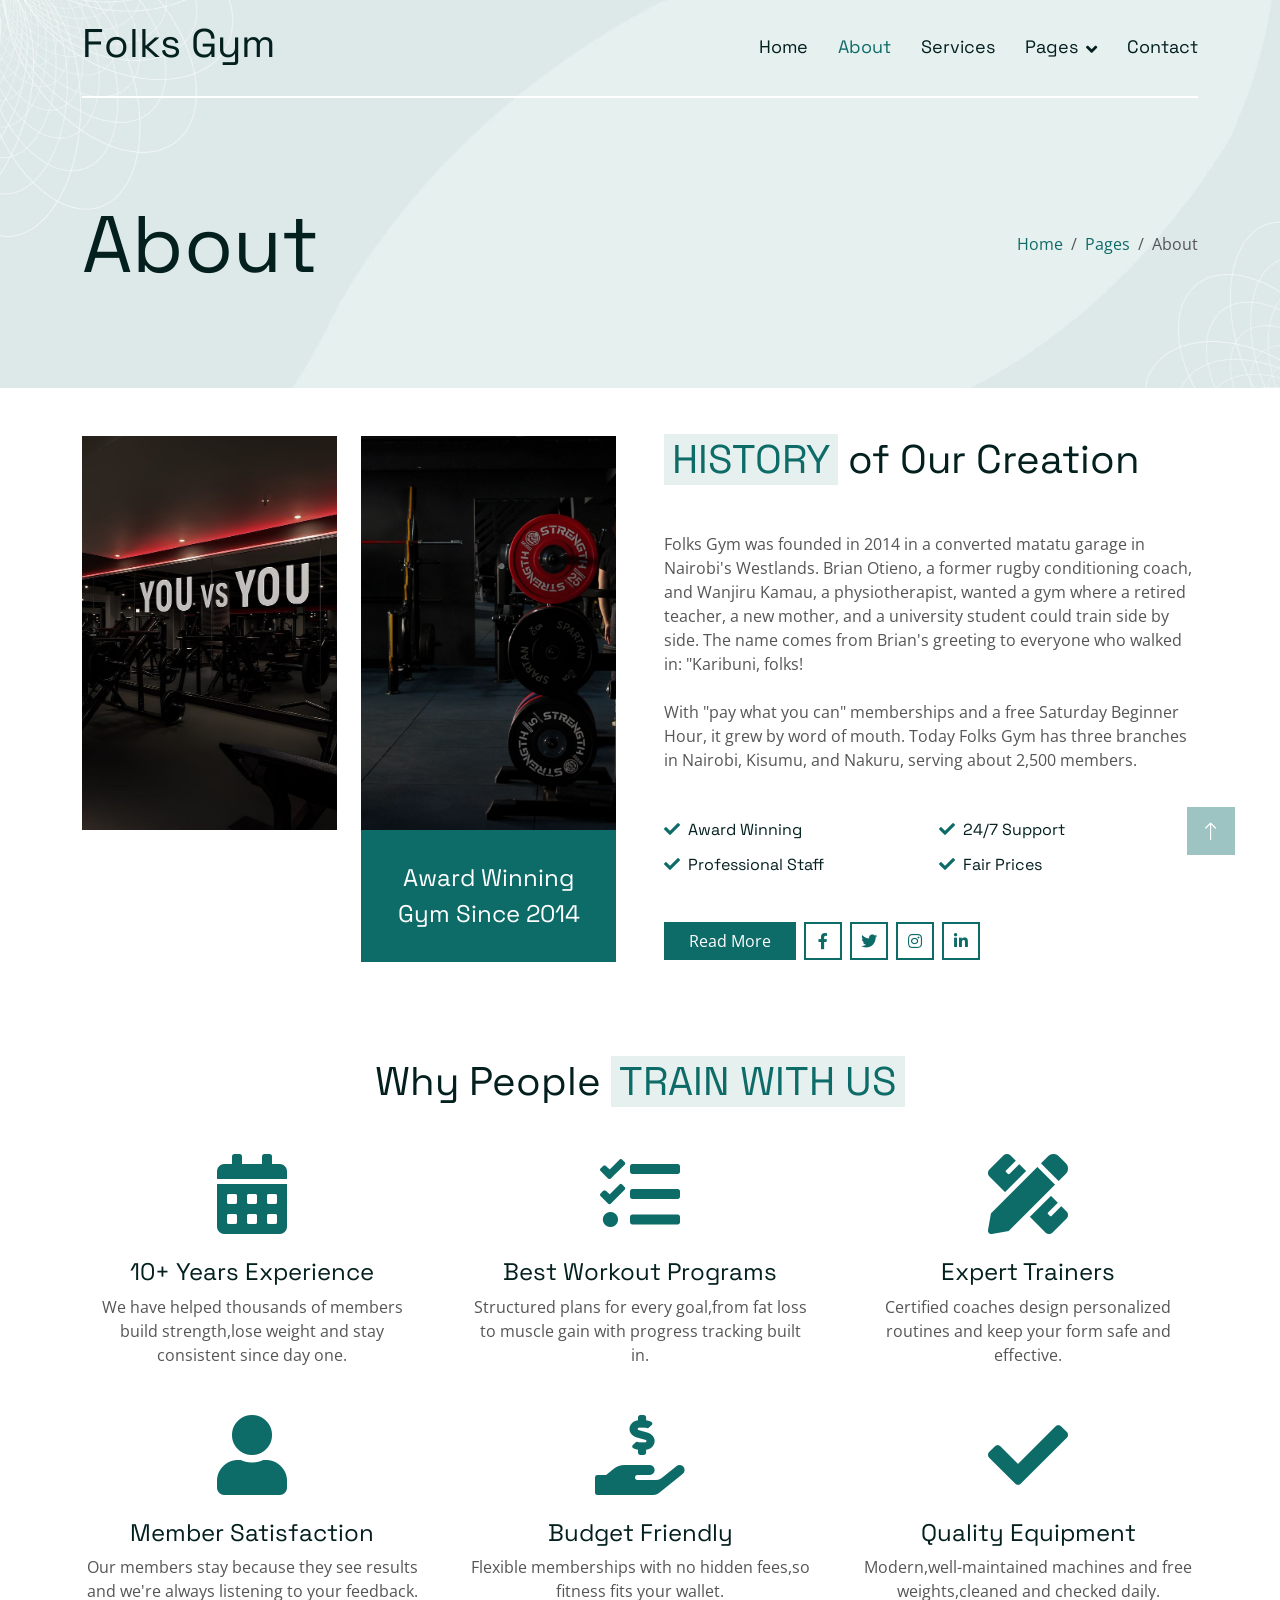
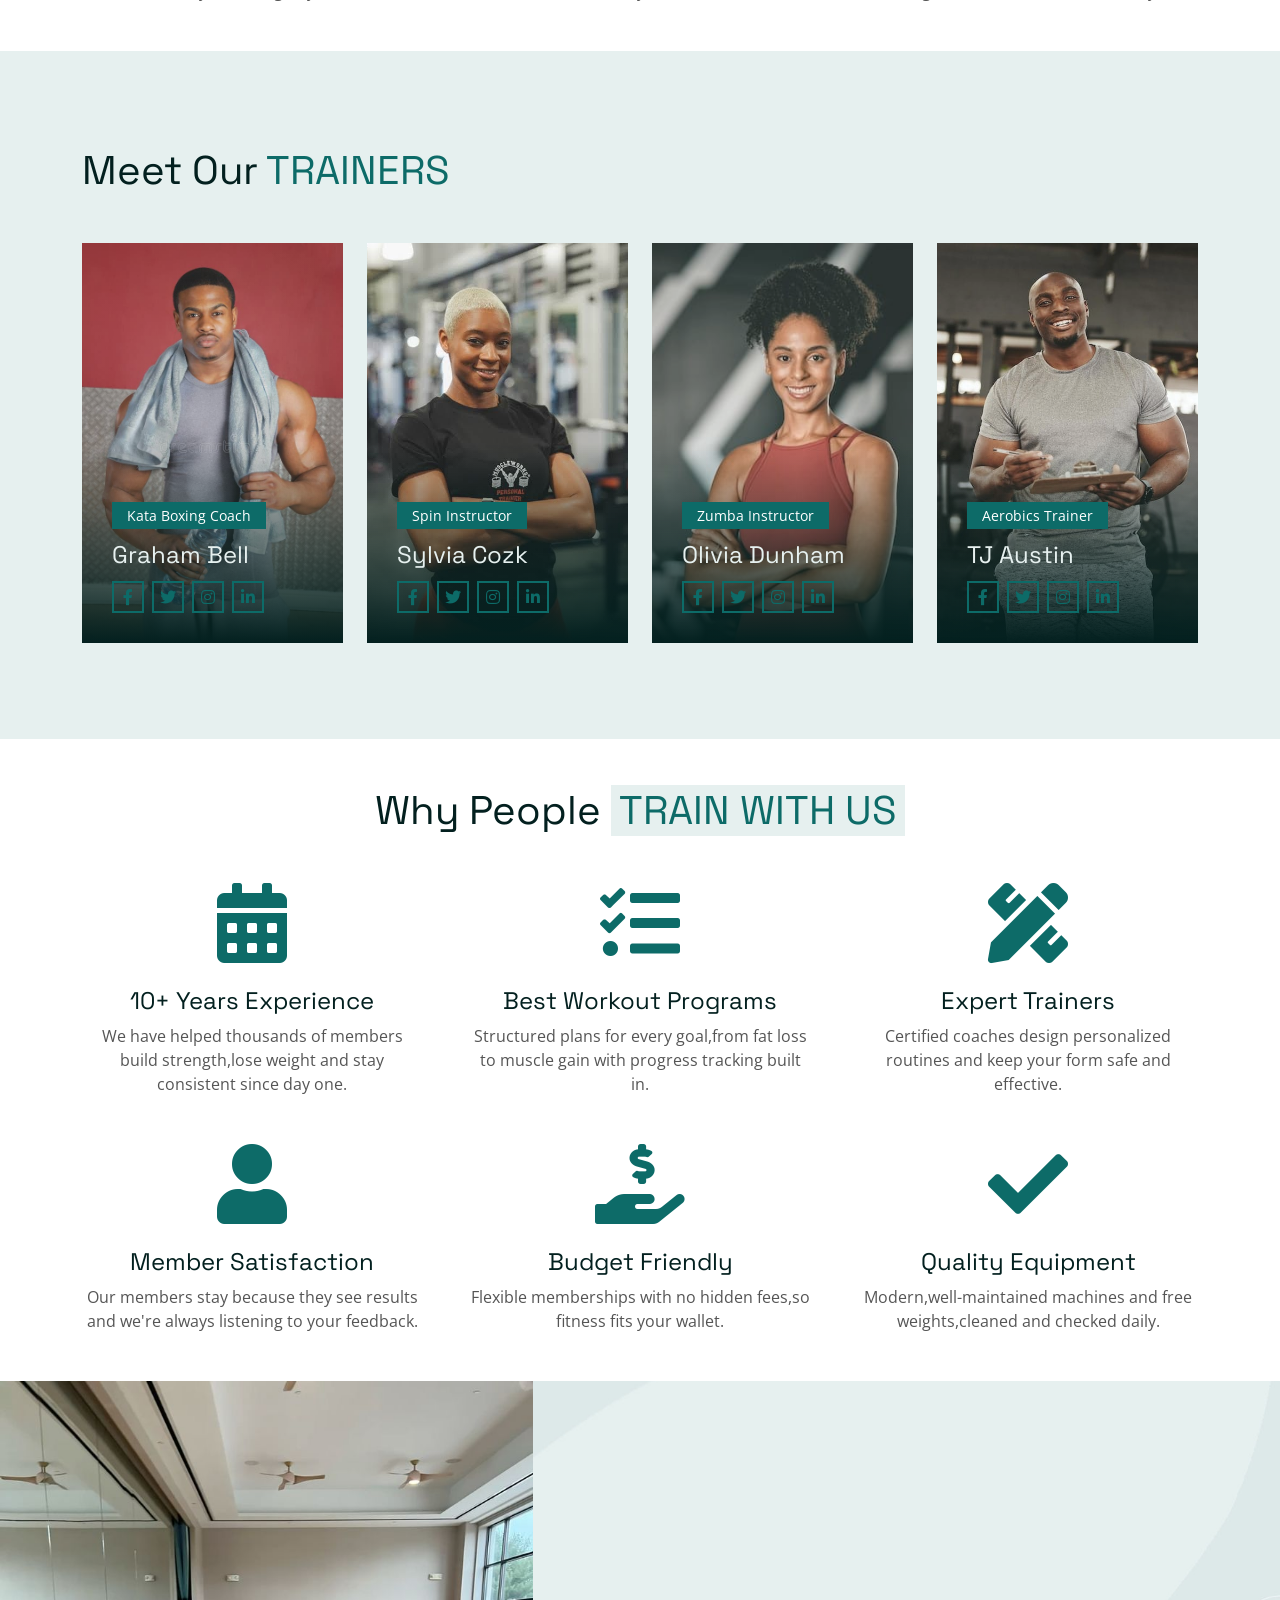
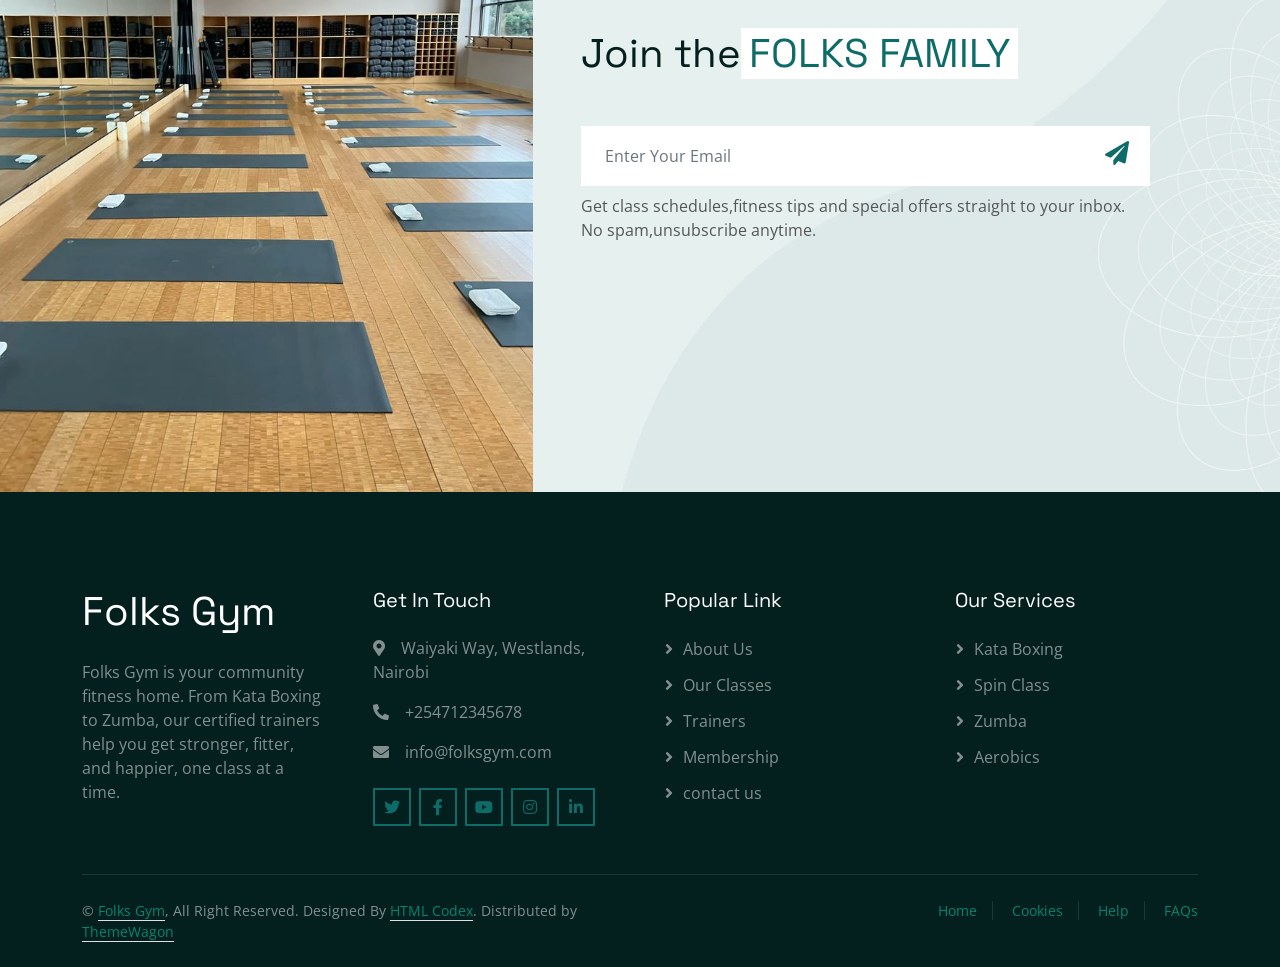
==== about.html @ b6c92fa3 "lux" ====
<!DOCTYPE html>
<html lang="en">

<head>
    <meta charset="utf-8">
    <title>iSTUDIO - Interior Design Website Template Free</title>
    <meta content="width=device-width, initial-scale=1.0" name="viewport">
    <meta content="" name="keywords">
    <meta content="" name="description">

    <!-- Favicon -->
    <link href="img/favicon.ico" rel="icon">

    <!-- Google Web Fonts -->
    <link rel="preconnect" href="https://fonts.googleapis.com">
    <link rel="preconnect" href="https://fonts.gstatic.com" crossorigin>
    <link href="https://fonts.googleapis.com/css2?family=Open+Sans&family=Space+Grotesk&display=swap" rel="stylesheet">

    <!-- Icon Font Stylesheet -->
    <link href="https://cdnjs.cloudflare.com/ajax/libs/font-awesome/5.10.0/css/all.min.css" rel="stylesheet">
    <link href="https://cdn.jsdelivr.net/npm/bootstrap-icons@1.4.1/font/bootstrap-icons.css" rel="stylesheet">

    <!-- Libraries Stylesheet -->
    <link href="lib/animate/animate.min.css" rel="stylesheet">
    <link href="lib/owlcarousel/assets/owl.carousel.min.css" rel="stylesheet">

    <!-- Customized Bootstrap Stylesheet -->
    <link href="css/bootstrap.min.css" rel="stylesheet">

    <!-- Template Stylesheet -->
    <link href="css/style.css" rel="stylesheet">
</head>

<body>
    <!-- Spinner Start -->
    <div id="spinner"
        class="show bg-white position-fixed translate-middle w-100 vh-100 top-50 start-50 d-flex align-items-center justify-content-center">
        <div class="spinner-grow text-primary" style="width: 3rem; height: 3rem;" role="status">
            <span class="sr-only">Loading...</span>
        </div>
    </div>
    <!-- Spinner End -->


    <!-- Navbar Start -->
    <div class="container-fluid sticky-top">
        <div class="container">
            <nav class="navbar navbar-expand-lg navbar-light border-bottom border-2 border-white">
                <a href="index.html" class="navbar-brand">
                    <h1>Folks Gym</h1>
                </a>
                <button type="button" class="navbar-toggler ms-auto me-0" data-bs-toggle="collapse"
                    data-bs-target="#navbarCollapse">
                    <span class="navbar-toggler-icon"></span>
                </button>
                <div class="collapse navbar-collapse" id="navbarCollapse">
                    <div class="navbar-nav ms-auto">
                        <a href="index.html" class="nav-item nav-link">Home</a>
                        <a href="about.html" class="nav-item nav-link active">About</a>
                        <a href="service.html" class="nav-item nav-link">Services</a>
                        <div class="nav-item dropdown">
                            <a href="#!" class="nav-link dropdown-toggle" data-bs-toggle="dropdown">Pages</a>
                            <div class="dropdown-menu bg-light mt-2">
                                
                                <a href="404.html" class="dropdown-item">404 Page</a>
                            </div>
                        </div>
                        <a href="contact.html" class="nav-item nav-link">Contact</a>
                    </div>
                </div>
            </nav>
        </div>
    </div>
    <!-- Navbar End -->


    <!-- Hero Start -->
    <div class="container-fluid pb-5 bg-primary hero-header">
        <div class="container py-5">
            <div class="row g-3 align-items-center">
                <div class="col-lg-6 text-center text-lg-start">
                    <h1 class="display-1 mb-0 animated slideInLeft">About</h1>
                </div>
                <div class="col-lg-6 animated slideInRight">
                    <nav aria-label="breadcrumb">
                        <ol class="breadcrumb justify-content-center justify-content-lg-end mb-0">
                            <li class="breadcrumb-item"><a class="text-primary" href="#!">Home</a></li>
                            <li class="breadcrumb-item"><a class="text-primary" href="#!">Pages</a></li>
                            <li class="breadcrumb-item text-secondary active" aria-current="page">About</li>
                        </ol>
                    </nav>
                </div>
            </div>
        </div>
    </div>
    <!-- Hero End -->
        <!-- About Start -->
    <div class="container-fluid py-5" id="about">
        <div class="container">
            <div class="row g-5">
                <div class="col-lg-6">
                    <div class="row">
                        <div class="col-6 wow fadeIn" data-wow-delay="0.1s">
                            <img class="img-fluid h-75 w-100 about-img" src="img/vision.jpeg" alt="Our vision">
                        </div>
                        <div class="col-6 wow fadeIn" data-wow-delay="0.3s">
                            <img class="img-fluid h-75 w-100 about-img" src="img/plates.jpeg" alt="weight plates">
                            <div class="h-25 d-flex align-items-center text-center bg-primary px-4">
                                <h4 class="text-white lh-base mb-0">Award Winning Gym Since 2014</h4>
                            </div>
                        </div>
                    </div>
                </div>
                <div class="col-lg-6 wow fadeIn" data-wow-delay="0.5s">
                    <h1 class="mb-5"><span class="text-uppercase text-primary bg-light px-2">History</span> of Our
                        Creation</h1>
                    <p class="mb-4">Folks Gym was founded in 2014 in a converted matatu garage in Nairobi's Westlands. Brian Otieno, a former rugby conditioning coach, and Wanjiru Kamau, a physiotherapist, wanted a gym where a retired teacher, a new mother, and a university student could train side by side. The name comes from Brian's greeting to everyone who walked in: "Karibuni, folks!</p>
                    <p class="mb-5">
With "pay what you can" memberships and a free Saturday Beginner Hour, it grew by word of mouth. Today Folks Gym has three branches in Nairobi, Kisumu, and Nakuru, serving about 2,500 members.</p>

                    <div class="row g-3">
                        <div class="col-sm-6">
                            <h6 class="mb-3"><i class="fa fa-check text-primary me-2"></i>Award Winning</h6>
                            <h6 class="mb-0"><i class="fa fa-check text-primary me-2"></i>Professional Staff</h6>
                        </div>
                        <div class="col-sm-6">
                            <h6 class="mb-3"><i class="fa fa-check text-primary me-2"></i>24/7 Support</h6>
                            <h6 class="mb-0"><i class="fa fa-check text-primary me-2"></i>Fair Prices</h6>
                        </div>
                    </div>
                    <div class="d-flex align-items-center mt-5">
                        <a class="btn btn-primary px-4 me-2" href="#!">Read More</a>
                        <a class="btn btn-outline-primary btn-square border-2 me-2" href="#!"><i
                                class="fab fa-facebook-f"></i></a>
                        <a class="btn btn-outline-primary btn-square border-2 me-2" href="#!"><i
                                class="fab fa-twitter"></i></a>
                        <a class="btn btn-outline-primary btn-square border-2 me-2" href="#!"><i
                                class="fab fa-instagram"></i></a>
                        <a class="btn btn-outline-primary btn-square border-2" href="#!"><i
                                class="fab fa-linkedin-in"></i></a>
                    </div>
                </div>
            </div>
        </div>
    </div>
    <!-- About End -->


    <!-- Feature Start -->
    <div class="container-fluid py-5">
        <div class="container">
            <div class="text-center wow fadeIn" data-wow-delay="0.1s">
                <h1 class="mb-5">Why People <span class="text-uppercase text-primary bg-light px-2">TRAIN WITH US</span>
                </h1>
            </div>
            <div class="row g-5 align-items-center text-center">
                <div class="col-md-6 col-lg-4 wow fadeIn" data-wow-delay="0.1s">
                    <i class="fa fa-calendar-alt fa-5x text-primary mb-4"></i>
                    <h4>10+ Years Experience</h4>
                    <p class="mb-0">We have helped thousands of members build strength,lose weight and stay consistent since day one.</p>
                        
                </div>
                <div class="col-md-6 col-lg-4 wow fadeIn" data-wow-delay="0.3s">
                    <i class="fa fa-tasks fa-5x text-primary mb-4"></i>
                    <h4>Best Workout Programs</h4>
                    <p class="mb-0">Structured plans for every goal,from fat loss to muscle gain with progress tracking built in.</p>
                </div>
                <div class="col-md-6 col-lg-4 wow fadeIn" data-wow-delay="0.5s">
                    <i class="fa fa-pencil-ruler fa-5x text-primary mb-4"></i>
                    <h4>Expert Trainers</h4>
                    <p class="mb-0">Certified coaches design personalized routines and keep your form safe and effective.</p>
                </div>
                <div class="col-md-6 col-lg-4 wow fadeIn" data-wow-delay="0.1s">
                    <i class="fa fa-user fa-5x text-primary mb-4"></i>
                    <h4>Member Satisfaction</h4>
                    <p class="mb-0">Our members stay because they see results and we're always listening to your feedback.</p>
                </div>
                <div class="col-md-6 col-lg-4 wow fadeIn" data-wow-delay="0.3s">
                    <i class="fa fa-hand-holding-usd fa-5x text-primary mb-4"></i>
                    <h4>Budget Friendly</h4>
                    <p class="mb-0">Flexible memberships with no hidden fees,so fitness fits your wallet.</p>
                </div>
                <div class="col-md-6 col-lg-4 wow fadeIn" data-wow-delay="0.5s">
                    <i class="fa fa-check fa-5x text-primary mb-4"></i>
                    <h4>Quality Equipment</h4>
                    <p class="mb-0">Modern,well-maintained machines and free weights,cleaned and checked daily.</p>
                </div>
            </div>
        </div>
    </div>
    <!-- Feature End -->
    <!-- Service Start
    <div class="container-fluid py-5" id="classes">
        <div class="container py-5">
            <div class="row g-5 align-items-center">
                <div class="col-lg-5 wow fadeIn" data-wow-delay="0.1s">
                    <h1 class="mb-5">Our<span
                            class="text-uppercase text-primary bg-light px-2">Services</span></h1>
                    <p>At Folks Gym, we bring together high-energy classes and expert coaching to help you move more, feel stronger, and enjoy every workout. Whatever your fitness level, there's a place for you here.</p>
                    <p class="mb-5">From disciplined martial arts to fun dance cardio, our classes are led by certified instructors and designed to keep you motivated. Come and train with a community that cheers you on.</p>
                    <div class="d-flex align-items-center bg-light">
                        <div class="btn-square flex-shrink-0 bg-primary" style="width: 100px; height: 100px;">
                            <i class="fa fa-phone fa-2x text-white"></i>
                        </div>
                        <div class="px-3">
                            <h3>+254795522532</h3>
                            <span>Call us direct 24/7 to book a free trial class</span>
                        </div>
                    </div>
                </div>
                <div class="col-lg-7">
                    <div class="row g-0">
                        <div class="col-md-6 wow fadeIn" data-wow-delay="0.2s">
                            <div class="service-item h-100 d-flex flex-column justify-content-center bg-primary">
                                <a href="#!" class="service-img position-relative mb-4">
                                    <img class="img-fluid w-100" src="img/kata boxing.jpeg" alt=""height="400px">
                                    <h3>Kata Boxing</h3>
                                </a>
                                <p class="mb-0">Combine the discipline of karate kata with the power of boxing. Build strength, balance, and focus in every session.</p>
                            </div>
                        </div>
                        <div class="col-md-6 wow fadeIn" data-wow-delay="0.4s">
                            <div class="service-item h-100 d-flex flex-column justify-content-center bg-light">
                                <a href="#!" class="service-img position-relative mb-4">
                                    <img class="img-fluid w-100" src="img/spinning class.jpeg" alt="">
                                    <h3>Spin Class</h3>
                                </a>
                                <p class="mb-0">Ride to the beat in a high-energy indoor cycling class. Burn calories, boost endurance, and power through with great music</p>
                            </div>
                        </div>
                        <div class="col-md-6 wow fadeIn" data-wow-delay="0.6s">
                            <div class="service-item h-100 d-flex flex-column justify-content-center bg-light">
                                <a href="#!" class="service-img position-relative mb-4">
                                    <img class="img-fluid w-100" src="img/zumba.jpeg" alt="">
                                    <h3>Zumba</h3>
                                </a>
                                <p class="mb-0">Dance your way to fitness with Latin-inspired moves. It's fun, sweaty, and perfect for all levels, no experience needed.</p>
                            </div>
                        </div>
                        <div class="col-md-6 wow fadeIn" data-wow-delay="0.8s">
                            <div class="service-item h-100 d-flex flex-column justify-content-center bg-primary">
                                <a href="#!" class="service-img position-relative mb-4">
                                    <img class="img-fluid w-100" src="img/aerobics.jpeg" alt="">
                                    <h3>Aerobics</h3>
                                </a>
                                <p class="mb-0">Get your heart pumping with rhythmic cardio routines that improve stamina, tone your body, and lift your mood.</p>
                            </div>
                        </div>
                    </div>
                </div>
            </div>
        </div>
    </div>
    Service End -->


    <!-- Team Start -->
    <div class="container-fluid bg-light py-5" id="trainers">
        <div class="container py-5">
            <h1 class="mb-5">Meet Our<span class="text-uppercase text-primary bg-light px-2">Trainers</span>
            </h1>
            <div class="row g-4">
                <div class="col-md-6 col-lg-3 wow fadeIn" data-wow-delay="0.1s">
                    <div class="team-item position-relative overflow-hidden">
                        <img class="img-fluid w-100" style="height: 400px; object-fit: cover;"src="img/kata boxing 2.jpeg" alt="">
                        <div class="team-overlay">
                            <small class="mb-2">Kata Boxing Coach</small>
                            <h4 class="lh-base text-light">Graham Bell</h4>
                            <div class="d-flex justify-content-center">
                                <a class="btn btn-outline-primary btn-sm-square border-2 me-2" href="#!">
                                    <i class="fab fa-facebook-f"></i>
                                </a>
                                <a class="btn btn-outline-primary btn-sm-square border-2 me-2" href="#!">
                                    <i class="fab fa-twitter"></i>
                                </a>
                                <a class="btn btn-outline-primary btn-sm-square border-2 me-2" href="#!">
                                    <i class="fab fa-instagram"></i>
                                </a>
                                <a class="btn btn-outline-primary btn-sm-square border-2 me-2" href="#!">
                                    <i class="fab fa-linkedin-in"></i>
                                </a>
                            </div>
                        </div>
                    </div>
                </div>
                <div class="col-md-6 col-lg-3 wow fadeIn" data-wow-delay="0.3s">
                    <div class="team-item position-relative overflow-hidden">
                        <img class="img-fluid w-100"style="height: 400px; object-fit: cover;"src="img/spin.jpeg" alt="">
                        <div class="team-overlay">
                            <small class="mb-2">Spin Instructor</small>
                            <h4 class="lh-base text-light">Sylvia Cozk</h4>
                            <div class="d-flex justify-content-center">
                                <a class="btn btn-outline-primary btn-sm-square border-2 me-2" href="#!">
                                    <i class="fab fa-facebook-f"></i>
                                </a>
                                <a class="btn btn-outline-primary btn-sm-square border-2 me-2" href="#!">
                                    <i class="fab fa-twitter"></i>
                                </a>
                                <a class="btn btn-outline-primary btn-sm-square border-2 me-2" href="#!">
                                    <i class="fab fa-instagram"></i>
                                </a>
                                <a class="btn btn-outline-primary btn-sm-square border-2 me-2" href="#!">
                                    <i class="fab fa-linkedin-in"></i>
                                </a>
                            </div>
                        </div>
                    </div>
                </div>
                <div class="col-md-6 col-lg-3 wow fadeIn" data-wow-delay="0.5s">
                    <div class="team-item position-relative overflow-hidden">
                        <img class="img-fluid w-100"style="height: 400px; object-fit: cover;"src="img/zumba 2.jpeg" alt="">
                        <div class="team-overlay">
                            <small class="mb-2">Zumba Instructor</small>
                            <h4 class="lh-base text-light">Olivia Dunham</h4>
                            <div class="d-flex justify-content-center">
                                <a class="btn btn-outline-primary btn-sm-square border-2 me-2" href="#!">
                                    <i class="fab fa-facebook-f"></i>
                                </a>
                                <a class="btn btn-outline-primary btn-sm-square border-2 me-2" href="#!">
                                    <i class="fab fa-twitter"></i>
                                </a>
                                <a class="btn btn-outline-primary btn-sm-square border-2 me-2" href="#!">
                                    <i class="fab fa-instagram"></i>
                                </a>
                                <a class="btn btn-outline-primary btn-sm-square border-2 me-2" href="#!">
                                    <i class="fab fa-linkedin-in"></i>
                                </a>
                            </div>
                        </div>
                    </div>
                </div>
                <div class="col-md-6 col-lg-3 wow fadeIn" data-wow-delay="0.7s">
                    <div class="team-item position-relative overflow-hidden">
                        <img class="img-fluid w-100" style="height: 400px; object-fit: cover;"src="img/aerobics instructor.jpeg" alt="">
                        <div class="team-overlay">
                            <small class="mb-2">Aerobics Trainer</small>
                            <h4 class="lh-base text-light">TJ Austin</h4>
                            <div class="d-flex justify-content-center">
                                <a class="btn btn-outline-primary btn-sm-square border-2 me-2" href="#!">
                                    <i class="fab fa-facebook-f"></i>
                                </a>
                                <a class="btn btn-outline-primary btn-sm-square border-2 me-2" href="#!">
                                    <i class="fab fa-twitter"></i>
                                </a>
                                <a class="btn btn-outline-primary btn-sm-square border-2 me-2" href="#!">
                                    <i class="fab fa-instagram"></i>
                                </a>
                                <a class="btn btn-outline-primary btn-sm-square border-2 me-2" href="#!">
                                    <i class="fab fa-linkedin-in"></i>
                                </a>
                            </div>
                        </div>
                    </div>
                </div>
            </div>
        </div>
    </div>
    <!-- Team End -->

      <!-- Feature Start -->
    <div class="container-fluid py-5">
        <div class="container">
            <div class="text-center wow fadeIn" data-wow-delay="0.1s">
                <h1 class="mb-5">Why People <span class="text-uppercase text-primary bg-light px-2">TRAIN WITH US</span>
                </h1>
            </div>
            <div class="row g-5 align-items-center text-center">
                <div class="col-md-6 col-lg-4 wow fadeIn" data-wow-delay="0.1s">
                    <i class="fa fa-calendar-alt fa-5x text-primary mb-4"></i>
                    <h4>10+ Years Experience</h4>
                    <p class="mb-0">We have helped thousands of members build strength,lose weight and stay consistent since day one.</p>
                        
                </div>
                <div class="col-md-6 col-lg-4 wow fadeIn" data-wow-delay="0.3s">
                    <i class="fa fa-tasks fa-5x text-primary mb-4"></i>
                    <h4>Best Workout Programs</h4>
                    <p class="mb-0">Structured plans for every goal,from fat loss to muscle gain with progress tracking built in.</p>
                </div>
                <div class="col-md-6 col-lg-4 wow fadeIn" data-wow-delay="0.5s">
                    <i class="fa fa-pencil-ruler fa-5x text-primary mb-4"></i>
                    <h4>Expert Trainers</h4>
                    <p class="mb-0">Certified coaches design personalized routines and keep your form safe and effective.</p>
                </div>
                <div class="col-md-6 col-lg-4 wow fadeIn" data-wow-delay="0.1s">
                    <i class="fa fa-user fa-5x text-primary mb-4"></i>
                    <h4>Member Satisfaction</h4>
                    <p class="mb-0">Our members stay because they see results and we're always listening to your feedback.</p>
                </div>
                <div class="col-md-6 col-lg-4 wow fadeIn" data-wow-delay="0.3s">
                    <i class="fa fa-hand-holding-usd fa-5x text-primary mb-4"></i>
                    <h4>Budget Friendly</h4>
                    <p class="mb-0">Flexible memberships with no hidden fees,so fitness fits your wallet.</p>
                </div>
                <div class="col-md-6 col-lg-4 wow fadeIn" data-wow-delay="0.5s">
                    <i class="fa fa-check fa-5x text-primary mb-4"></i>
                    <h4>Quality Equipment</h4>
                    <p class="mb-0">Modern,well-maintained machines and free weights,cleaned and checked daily.</p>
                </div>
            </div>
        </div>
    </div>
    <!-- Feature End -->
    
   


    <!-- Newsletter Start -->
    <div class="container-fluid bg-primary newsletter p-0" id="membership">
        <div class="container p-0">
            <div class="row g-0 align-items-center">
                <div class="col-md-5 ps-lg-0 text-start wow fadeIn" data-wow-delay="0.2s">
                    <img class="img-fluid w-100" src="img/news.jpeg" alt="">
                </div>
                <div class="col-md-7 py-5 newsletter-text wow fadeIn" data-wow-delay="0.5s">
                    <div class="p-5">
                        <h1 class="mb-5">Join the<span
                                class="text-uppercase text-primary bg-white px-2">Folks Family</span></h1>
                        <div class="position-relative w-100 mb-2">
                            <input class="form-control border-0 w-100 ps-4 pe-5" type="text"
                                placeholder="Enter Your Email" style="height: 60px;">
                            <button type="button" class="btn shadow-none position-absolute top-0 end-0 mt-2 me-2"><i
                                    class="fa fa-paper-plane text-primary fs-4"></i></button>
                        </div>
                        <p class="mb-0">Get class schedules,fitness tips and special offers straight to your inbox. No spam,unsubscribe anytime.</p>
                    </div>
                </div>
            </div>
        </div>
    </div>
    <!-- Newsletter End -->


    <!-- Footer Start -->
    <div class="container-fluid bg-dark text-white-50 footer pt-5">
        <div class="container py-5">
            <div class="row g-5">
                <div class="col-md-6 col-lg-3 wow fadeIn" data-wow-delay="0.1s">
                    <a href="index.html" class="d-inline-block mb-3">
                        <h1 class="text-white">Folks Gym</h1>
                    </a>
                    <p class="mb-0">Folks Gym is your community fitness home. From Kata Boxing to Zumba, our certified trainers help you get stronger, fitter, and happier, one class at a time.</p>
                </div>
                <div class="col-md-6 col-lg-3 wow fadeIn" data-wow-delay="0.3s">
                    <h5 class="text-white mb-4">Get In Touch</h5>
                    <p><i class="fa fa-map-marker-alt me-3"></i>Waiyaki Way, Westlands, Nairobi</p>
                    <p><i class="fa fa-phone-alt me-3"></i>+254712345678</p>
                    <p><i class="fa fa-envelope me-3"></i>info@folksgym.com</p>
                    <div class="d-flex pt-2">
                        <a class="btn btn-outline-primary btn-square border-2 me-2" href="#!"><i
                                class="fab fa-twitter"></i></a>
                        <a class="btn btn-outline-primary btn-square border-2 me-2" href="#!"><i
                                class="fab fa-facebook-f"></i></a>
                        <a class="btn btn-outline-primary btn-square border-2 me-2" href="#!"><i
                                class="fab fa-youtube"></i></a>
                        <a class="btn btn-outline-primary btn-square border-2 me-2" href="#!"><i
                                class="fab fa-instagram"></i></a>
                        <a class="btn btn-outline-primary btn-square border-2 me-2" href="#!"><i
                                class="fab fa-linkedin-in"></i></a>
                    </div>
                </div>
                <div class="col-md-6 col-lg-3 wow fadeIn" data-wow-delay="0.5s">
                    <h5 class="text-white mb-4">Popular Link</h5>
                    <a class="btn btn-link" href="#about">About Us</a>
                    <a class="btn btn-link" href="#classes">Our Classes</a>
                    <a class="btn btn-link" href="#trainers">Trainers</a>
                    <a class="btn btn-link" href="#membership">Membership</a>
                    <a class="btn btn-link" href="#!">contact us</a>
                </div>
                <div class="col-md-6 col-lg-3 wow fadeIn" data-wow-delay="0.7s">
                    <h5 class="text-white mb-4">Our Services</h5>
                    <a class="btn btn-link" href="#!">Kata Boxing</a>
                    <a class="btn btn-link" href="#!">Spin Class</a>
                    <a class="btn btn-link" href="#!">Zumba</a>
                    <a class="btn btn-link" href="#!">Aerobics</a>
                </div>
            </div>
        </div>
        <div class="container wow fadeIn" data-wow-delay="0.1s">
            <div class="copyright">
                <div class="row">
                    <div class="col-md-6 text-center text-md-start mb-3 mb-md-0">
                        &copy; <a class="border-bottom" href="#!">Folks Gym</a>, All Right Reserved.

                        <!--/*** This template is free as long as you keep the below author’s credit link/attribution link/backlink. ***/-->
                        <!--/*** If you'd like to use the template without the below author’s credit link/attribution link/backlink, ***/-->
                        <!--/*** you can purchase the Credit Removal License from "https://htmlcodex.com/credit-removal". ***/-->
                        Designed By <a class="border-bottom" href="https://htmlcodex.com">HTML Codex</a>. Distributed by
                        <a class="border-bottom" href="https://themewagon.com" target="_blank">ThemeWagon</a>
                    </div>
                    <div class="col-md-6 text-center text-md-end">
                        <div class="footer-menu">
                            <a href="#!">Home</a>
                            <a href="#!">Cookies</a>
                            <a href="#!">Help</a>
                            <a href="#!">FAQs</a>
                        </div>
                    </div>
                </div>
            </div>
        </div>
    </div>
    <!-- Footer End -->


    <!-- Back to Top -->
    <a href="#!" class="btn btn-lg btn-primary btn-lg-square back-to-top"><i class="bi bi-arrow-up"></i></a>


    <!-- JavaScript Libraries -->
    <script src="https://ajax.googleapis.com/ajax/libs/jquery/3.6.1/jquery.min.js"></script>
    <script src="https://cdn.jsdelivr.net/npm/bootstrap@5.0.0/dist/js/bootstrap.bundle.min.js"></script>
    <script src="lib/wow/wow.min.js"></script>
    <script src="lib/easing/easing.min.js"></script>
    <script src="lib/waypoints/waypoints.min.js"></script>
    <script src="lib/owlcarousel/owl.carousel.min.js"></script>

    <!-- Template Javascript -->
    <script src="js/main.js"></script>
</body>

</html>
---- css/style.css ----
/********** Template CSS **********/

/*** Spinner ***/
#spinner {
    opacity: 0;
    visibility: hidden;
    transition: opacity .5s ease-out, visibility 0s linear .5s;
    z-index: 99999;
}

#spinner.show {
    transition: opacity .5s ease-out, visibility 0s linear 0s;
    visibility: visible;
    opacity: 1;
}

.back-to-top {
    position: fixed;
    display: none;
    right: 45px;
    bottom: 45px;
    z-index: 99;
}

/*** Button ***/
.btn {
    transition: .5s;
}

.btn-square {
    width: 38px;
    height: 38px;
}

.btn-sm-square {
    width: 32px;
    height: 32px;
}

.btn-lg-square {
    width: 48px;
    height: 48px;
}

.btn-square,
.btn-sm-square,
.btn-lg-square {
    padding: 0;
    display: flex;
    align-items: center;
    justify-content: center;
    font-weight: normal;
}


/*** Navbar ***/
.sticky-top {
    top: -150px;
    transition: .5s;
}

.navbar {
    padding: 15px 0;
    font-family: "Space Grotesk", sans-serif;
    font-size: 18px;
}

.navbar .navbar-nav .nav-link {
    margin-left: 30px;
    padding: 0;
    outline: none;
    color: var(--bs-dark);
}

.navbar .navbar-nav .nav-link:hover,
.navbar .navbar-nav .nav-link.active {
    color: var(--bs-primary)
}

.navbar .dropdown-toggle::after {
    border: none;
    content: "\f107";
    font-family: "Font Awesome 5 Free";
    font-weight: 900;
    vertical-align: middle;
    margin-left: 8px;
}

.navbar .dropdown-menu .dropdown-item:hover,
.navbar .dropdown-menu .dropdown-item.active {
    color: var(--bs-white);
    background: var(--bs-primary);
}

@media (max-width: 991.98px) {
    .navbar .navbar-nav .nav-link  {
        margin-left: 0;
        padding: 10px 0;
    }
}

@media (min-width: 992px) {
    .navbar .nav-item .dropdown-menu {
        display: block;
        border: none;
        margin-top: 0;
        top: 150%;
        opacity: 0;
        visibility: hidden;
        transition: .5s;
    }

    .navbar .nav-item:hover .dropdown-menu {
        top: 100%;
        visibility: visible;
        transition: .5s;
        opacity: 1;
    }
}


/*** Hero Header ***/
.hero-header {
    margin-top: -100px;
    padding-top: 150px;
    background: url(../img/hero-bg.jpg) top center no-repeat;
    background-size: cover;
}

.hero-header .breadcrumb-item+.breadcrumb-item::before {
    color: var(--light);
}

.header-carousel {
    position: relative;
    padding: 45px 90px 45px 0;
}

.header-carousel::before {
    position: absolute;
    content: "";
    top: 0;
    right: 0;
    width: calc(50% + 45px);
    height: 100%;
    background: var(--bs-primary);
    z-index: -1;
}

.header-carousel .owl-dots {
    position: absolute;
    top: 50%;
    right: 38px;
    transform: translateY(-50%);
    display: flex;
    flex-direction: column;
    align-items: center;
    justify-content: center;
}

.header-carousel .owl-dot {
    position: relative;
    display: inline-block;
    margin: 5px 0;
    width: 15px;
    height: 15px;
    border: 2px solid var(--bs-white);
    transition: .5s;
}

.header-carousel .owl-dot.active {
    height: 30px;
    background: var(--bs-white);
}
.header-carousel img{
    width: 100%;
    height:450px;
    object-fit: cover;
}

/*** About ***/
.about-img {
    position: relative;
    overflow: hidden;
} 

.about-img::after {
    position: absolute;
    content: "";
    width: 100%;
    height: 100%;
    top: 0;
    left: 0;
    background: url(../img/bg-about-img.png) top left no-repeat;
    background-size: contain;
}
.about-img{
    width: 100%;
    height: 300px;
    object-fit: cover;
}

/*** Project ***/
.project-item img {
    transition: .5s;
}
  
.project-item:hover img {
    transform: scale(1.2);
}
  
.project-overlay {
    position: absolute;
    padding: 25px;
    width: 100%;
    height: 100%;
    top: 0;
    left: 0;
    display: flex;
    flex-direction: column;
    align-items: flex-start;
    justify-content: flex-end;
    background: linear-gradient(rgba(255, 255, 255, .1) 50%, var(--bs-dark));
    z-index: 1;
}


/*** Service ***/
.service-item {
    position: relative;
    padding: 30px 25px;
    transition: .5s;
}

.service-item.bg-primary:hover {
    background: var(--bs-light) !important;
}

.service-item.bg-primary p {
    color: var(--bs-light);
    transition: .5s;
}

.service-item.bg-primary:hover p {
    color: var(--bs-secondary);
}

.service-item.bg-light:hover {
    background: var(--bs-primary) !important;
}

.service-item.bg-light p {
    color: var(--bs-secondary);
    transition: .5s;
}

.service-item.bg-light:hover p {
    color: var(--bs-light);
}


.service-item .service-img h3 {
    position: absolute;
    top: 0;
    left: 0;
    padding: 0 12px 7px 0;
}

.service-item.bg-primary .service-img h3 {
    background: var(--bs-primary);
    color: var(--bs-white);
    transition: .5s;
}

.service-item.bg-primary:hover .service-img h3 {
    background: var(--bs-light);
    color: var(--bs-dark);
}

.service-item.bg-light .service-img h3 {
    background: var(--bs-light);
    color: var(--bs-dark);
    transition: .5s;
}

.service-item.bg-light:hover .service-img h3 {
    background: var(--bs-primary);
    color: var(--bs-white);
}


/*** Our Team ***/
.team-item img {
    transition: .5s;
}
  
.team-item:hover img {
    transform: scale(1.2);
}
  
.team-overlay {
    position: absolute;
    padding: 30px;
    width: 100%;
    height: 100%;
    top: 0;
    left: 0;
    display: flex;
    flex-direction: column;
    align-items: flex-start;
    justify-content: flex-end;
    background: linear-gradient(rgba(255, 255, 255, .1) 50%, var(--bs-dark));
    z-index: 1;
}

.team-overlay small {
    display: inline-block;
    padding: 3px 15px;
    color: var(--bs-white);
    background: var(--bs-primary);
}


/*** Testimonial ***/
.testimonial-img {
    position: relative;
    padding: 45px 0 45px 90px;
}

.testimonial-img::before {
    position: absolute;
    content: "";
    top: 0;
    left: 0;
    width: calc(50% + 45px);
    height: 100%;
    background: var(--bs-primary);
    z-index: -1;
}

.testimonial-text h5 {
    position: relative;
    padding-left: 45px;
}

.testimonial-text h5::before {
    position: absolute;
    content: "";
    top: 50%;
    left: 0;
    transform: translateY(-50%);
    width: 40px;
    height: 2px;
    background: var(--bs-primary);
}

.testimonial-carousel .owl-dots {
    position: absolute;
    height: 17px;
    bottom: 0;
    right: 0;
    left: auto;
}

.testimonial-carousel .owl-dot {
    position: relative;
    display: inline-block;
    margin-left: 10px;
    width: 15px;
    height: 15px;
    background: var(--bs-white);
    border: 2px solid var(--bs-primary);
    transition: .5s;
}

.testimonial-carousel .owl-dot.active {
    width: 30px;
    background: var(--bs-primary);
}

@media (max-width: 768px) {
    .testimonial-carousel .owl-dots {
        left: 0;
        right: auto;
    }

    .testimonial-carousel .owl-dot {
        margin-right: 10px;
        margin-left: 0;
    }
}


/*** Newsletter ***/
.newsletter {
    background: url(../img/hero-bg.jpg) bottom right no-repeat;
    background-size: cover;
}

@media (min-width: 992px) {
    .newsletter .container {
        max-width: 100% !important;
    }

    .newsletter .newsletter-text  {
        padding-right: calc(((100% - 960px) / 2) + .75rem);
    }
}

@media (min-width: 1200px) {
    .newsletter .newsletter-text  {
        padding-right: calc(((100% - 1140px) / 2) + .75rem);
    }
}

@media (min-width: 1400px) {
    .newsletter .newsletter-text  {
        padding-right: calc(((100% - 1320px) / 2) + .75rem);
    }
}


/*** Footer ***/
.footer .btn.btn-link {
    display: block;
    margin-bottom: 10px;
    padding: 0;
    text-align: left;
    color: rgba(255,255,255,.5);
    font-weight: normal;
    transition: .3s;
}

.footer .btn.btn-link:hover {
    color: var(--bs-white);
    letter-spacing: 1px;
    box-shadow: none;
}

.footer .btn.btn-link::before {
    position: relative;
    content: "\f105";
    font-family: "Font Awesome 5 Free";
    font-weight: 900;
    margin-right: 10px;
}

.footer .copyright {
    padding: 25px 0;
    font-size: 14px;
    border-top: 1px solid rgba(256, 256, 256, .1);
}

.footer .copyright a {
    color: rgba(14, 231, 187, 0.5);
}

.footer .copyright a:hover {
    color: var(--bs-white);
}

.footer .footer-menu a {
    margin-right: 15px;
    padding-right: 15px;
    border-right: 1px solid rgba(255, 255, 255, .1);
}

.footer .footer-menu a:last-child {
    margin-right: 0;
    padding-right: 0;
    border-right: none;
}
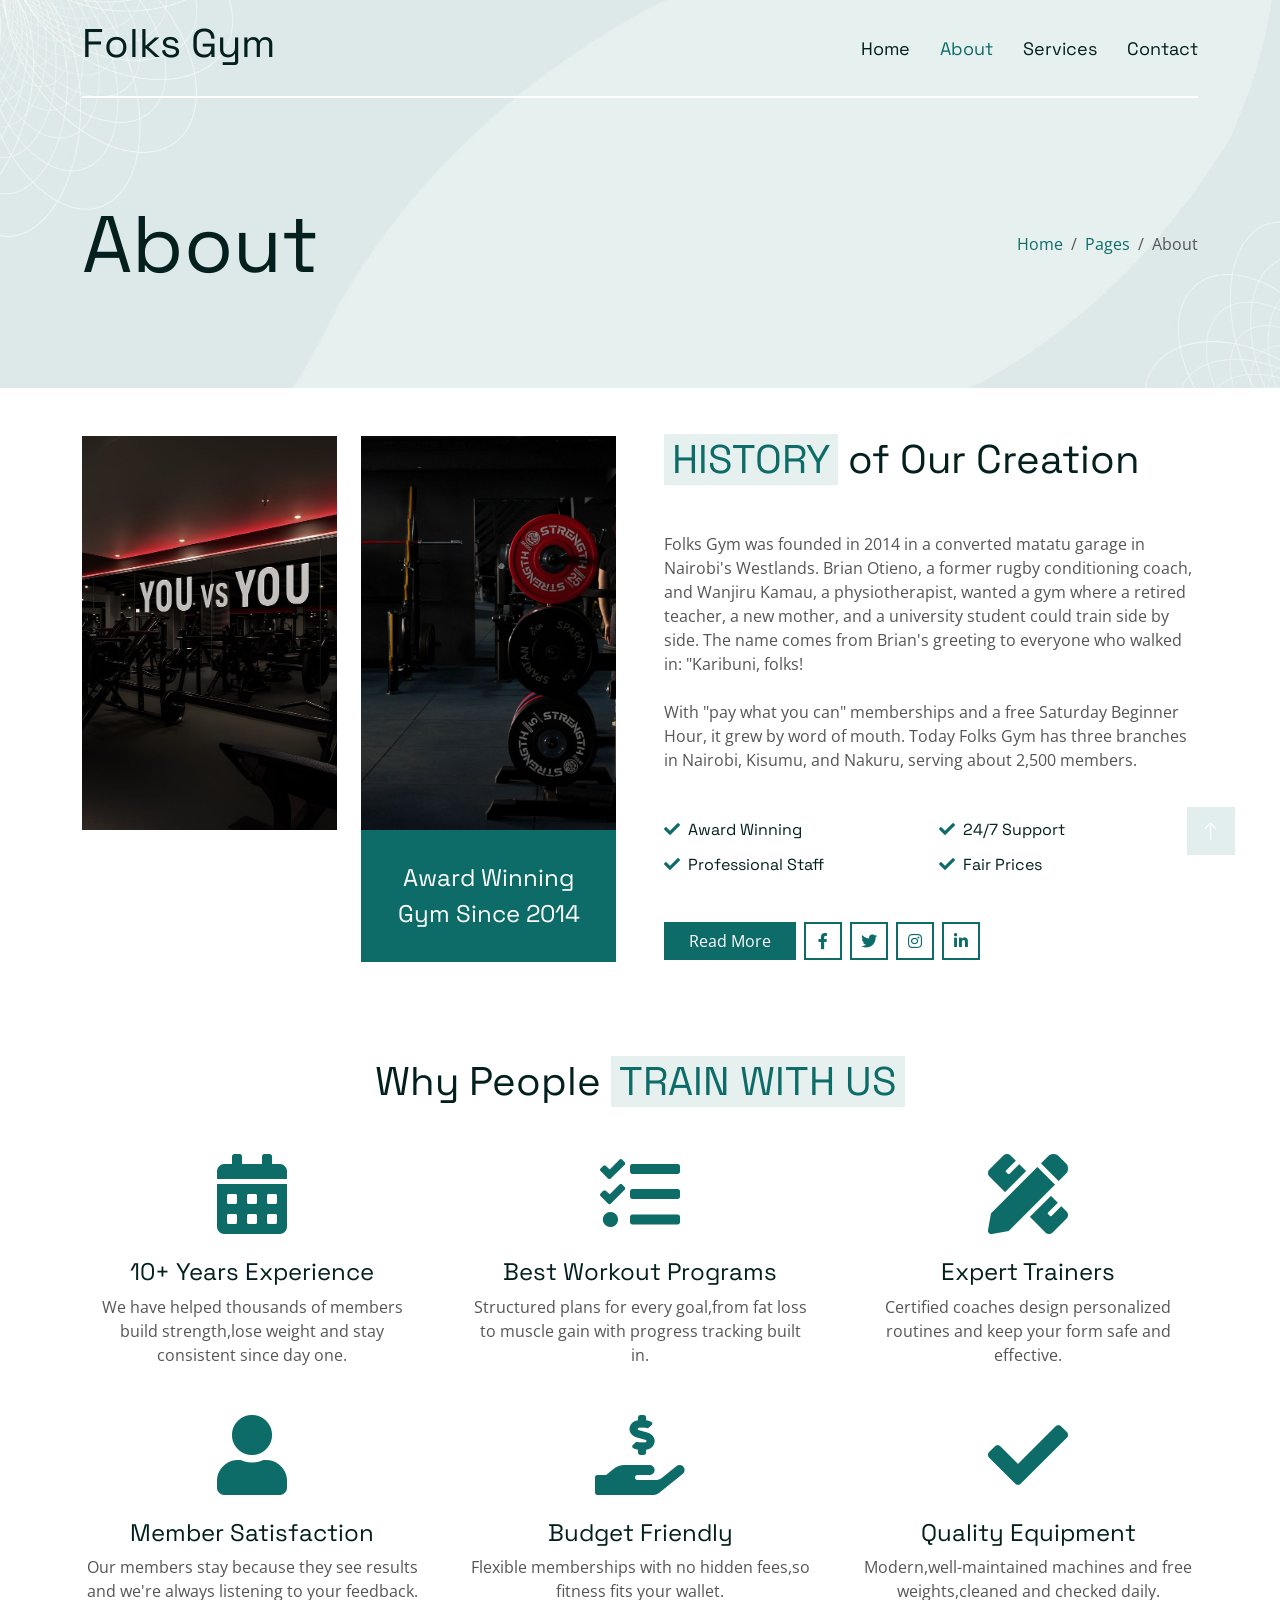
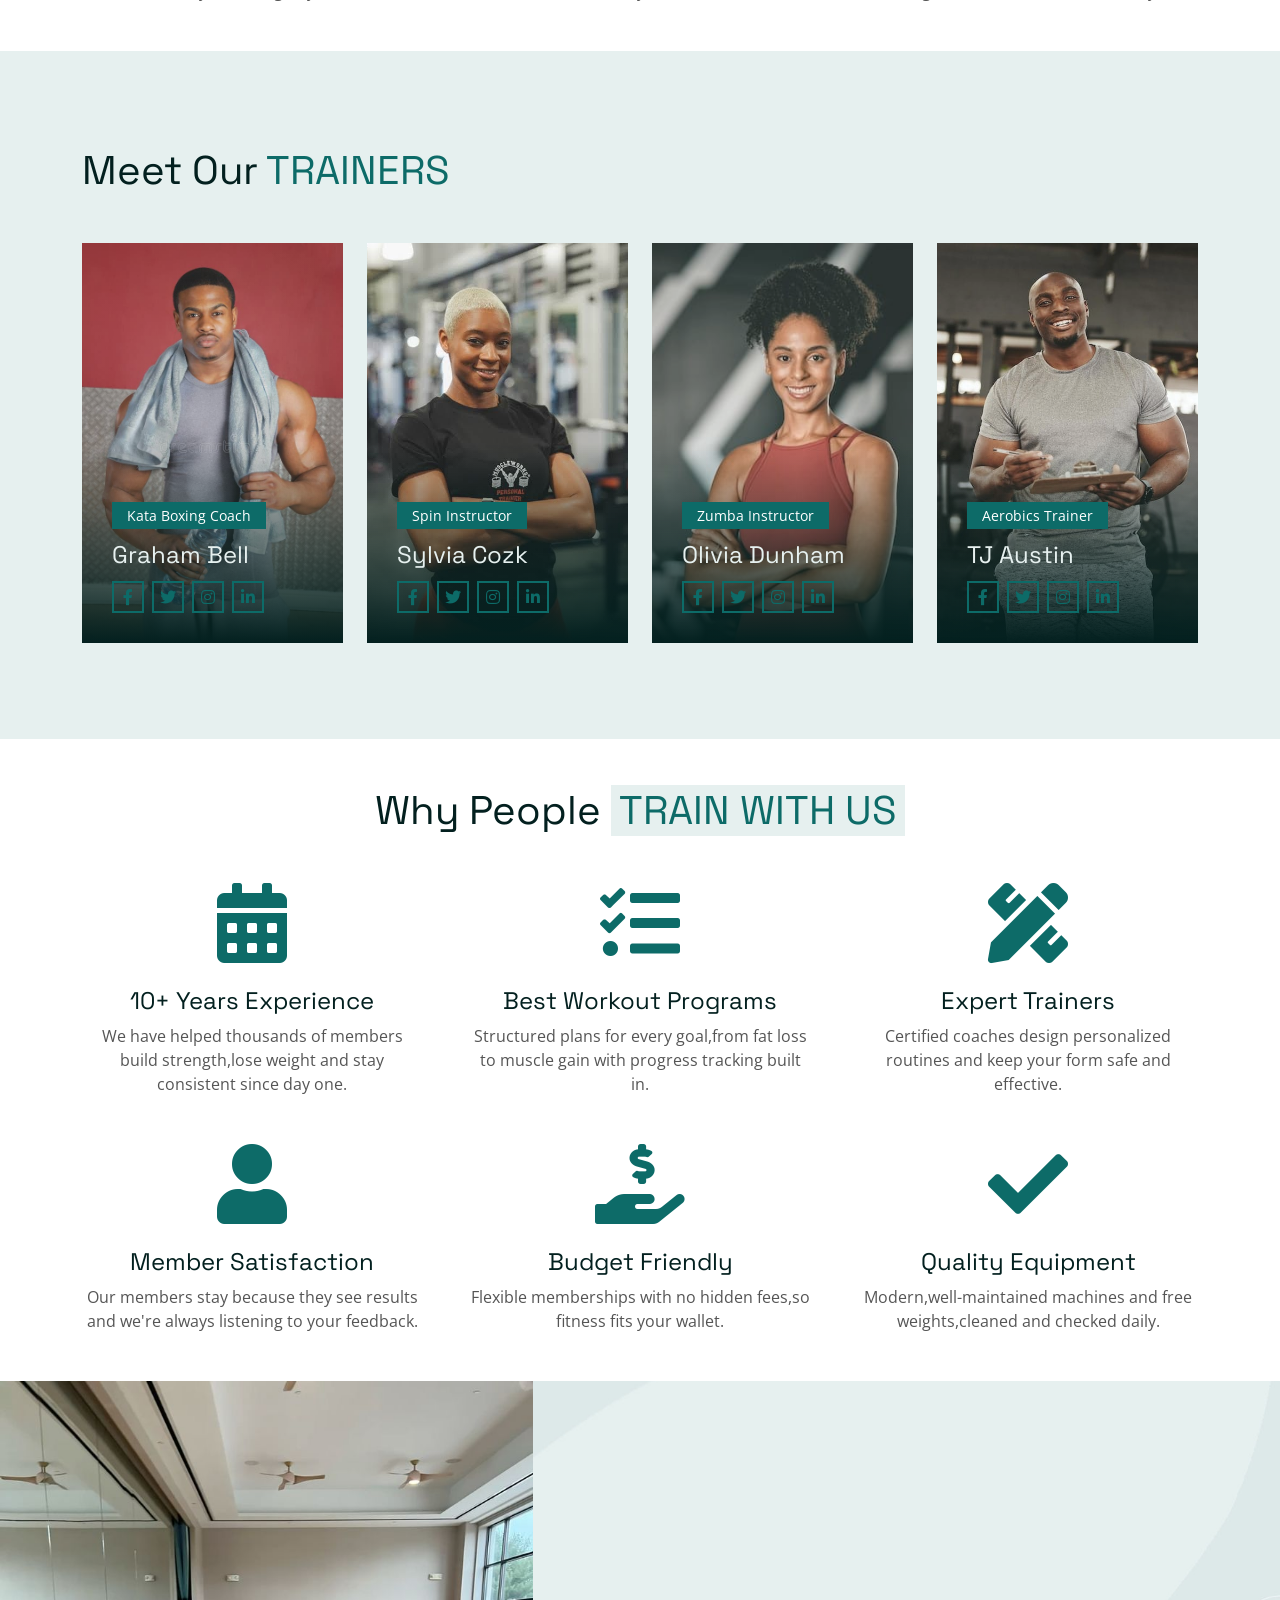
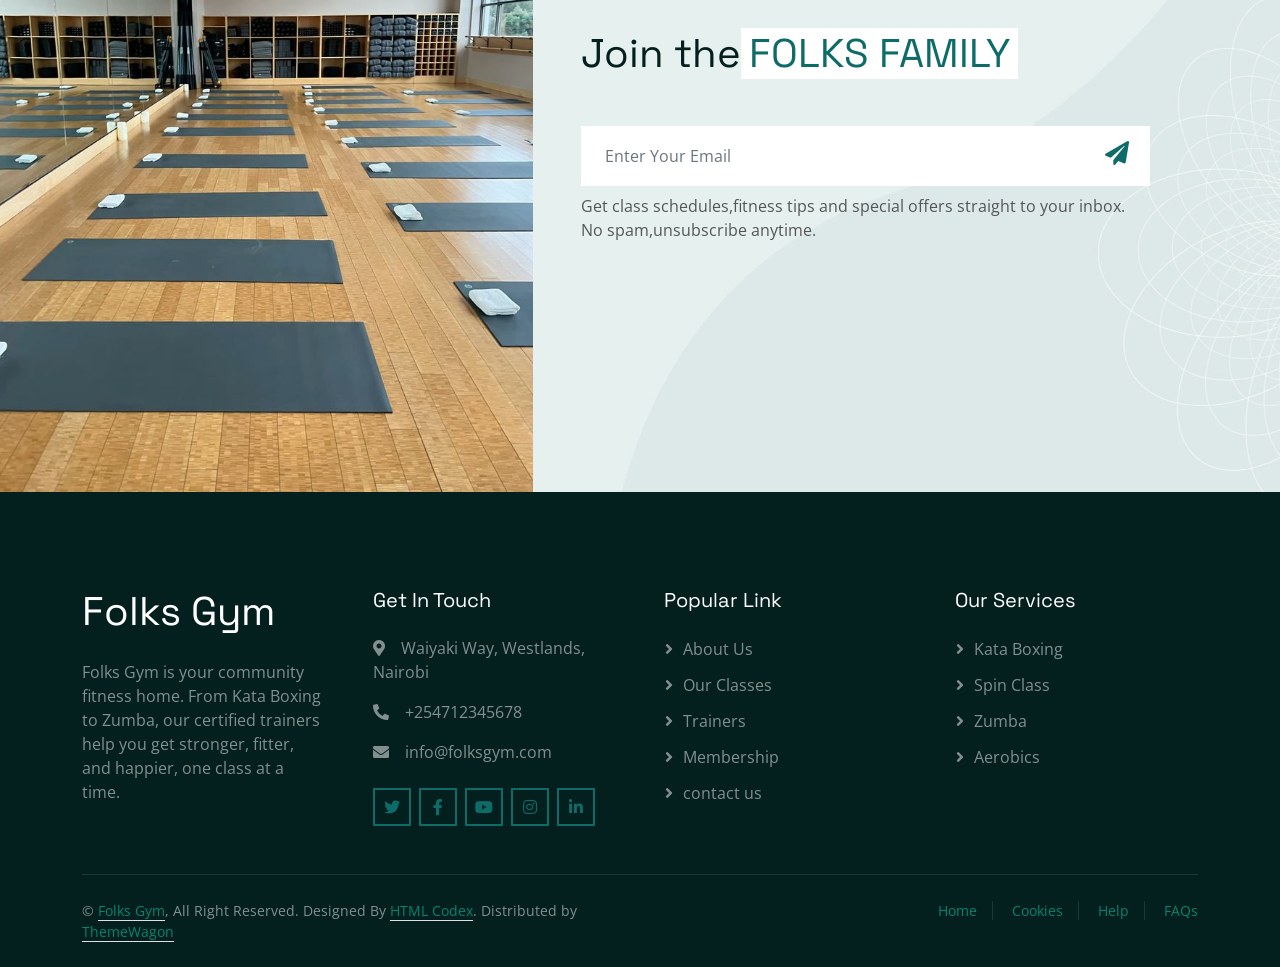
==== commit 3929d222: "folks gym" ====
--- a/about.html
+++ b/about.html
@@ -59,10 +59,9 @@
                         <a href="about.html" class="nav-item nav-link active">About</a>
                         <a href="service.html" class="nav-item nav-link">Services</a>
                         <div class="nav-item dropdown">
-                            <a href="#!" class="nav-link dropdown-toggle" data-bs-toggle="dropdown">Pages</a>
+                            
                             <div class="dropdown-menu bg-light mt-2">
                                 
-                                <a href="404.html" class="dropdown-item">404 Page</a>
                             </div>
                         </div>
                         <a href="contact.html" class="nav-item nav-link">Contact</a>
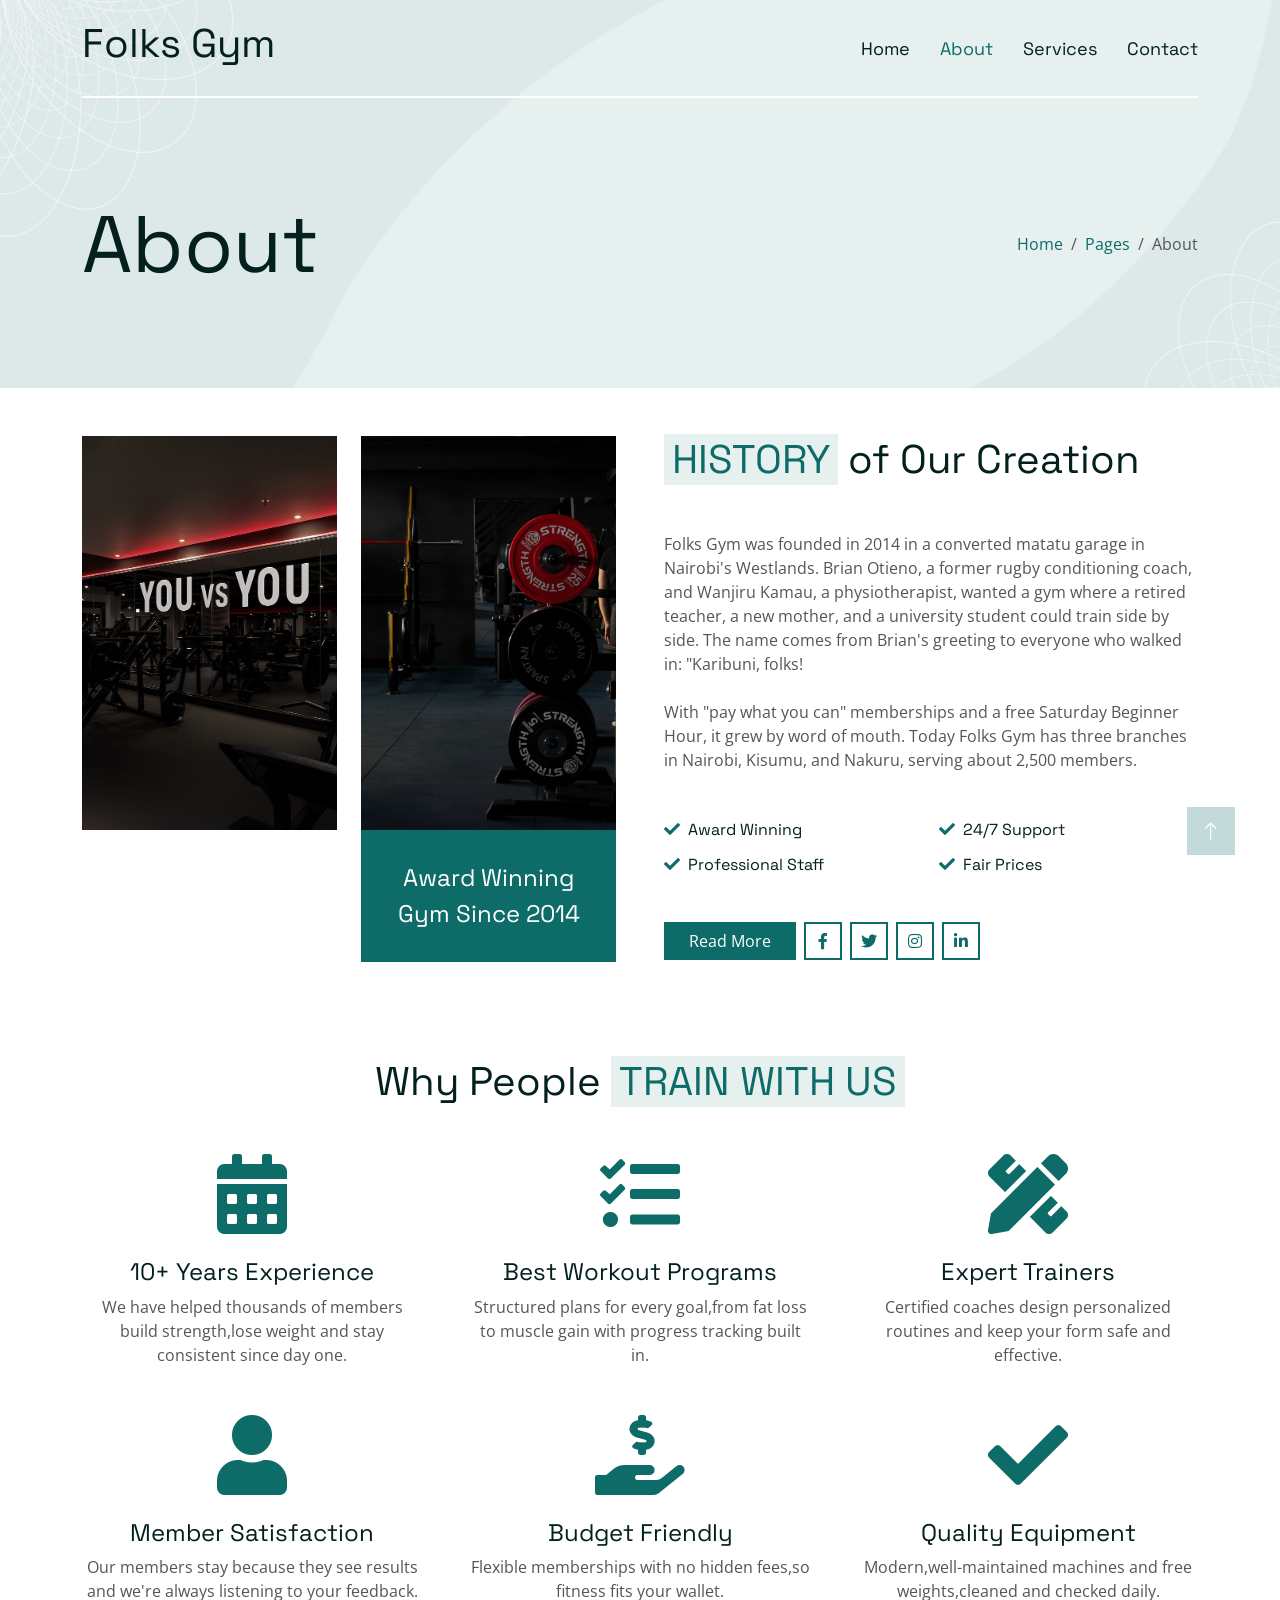
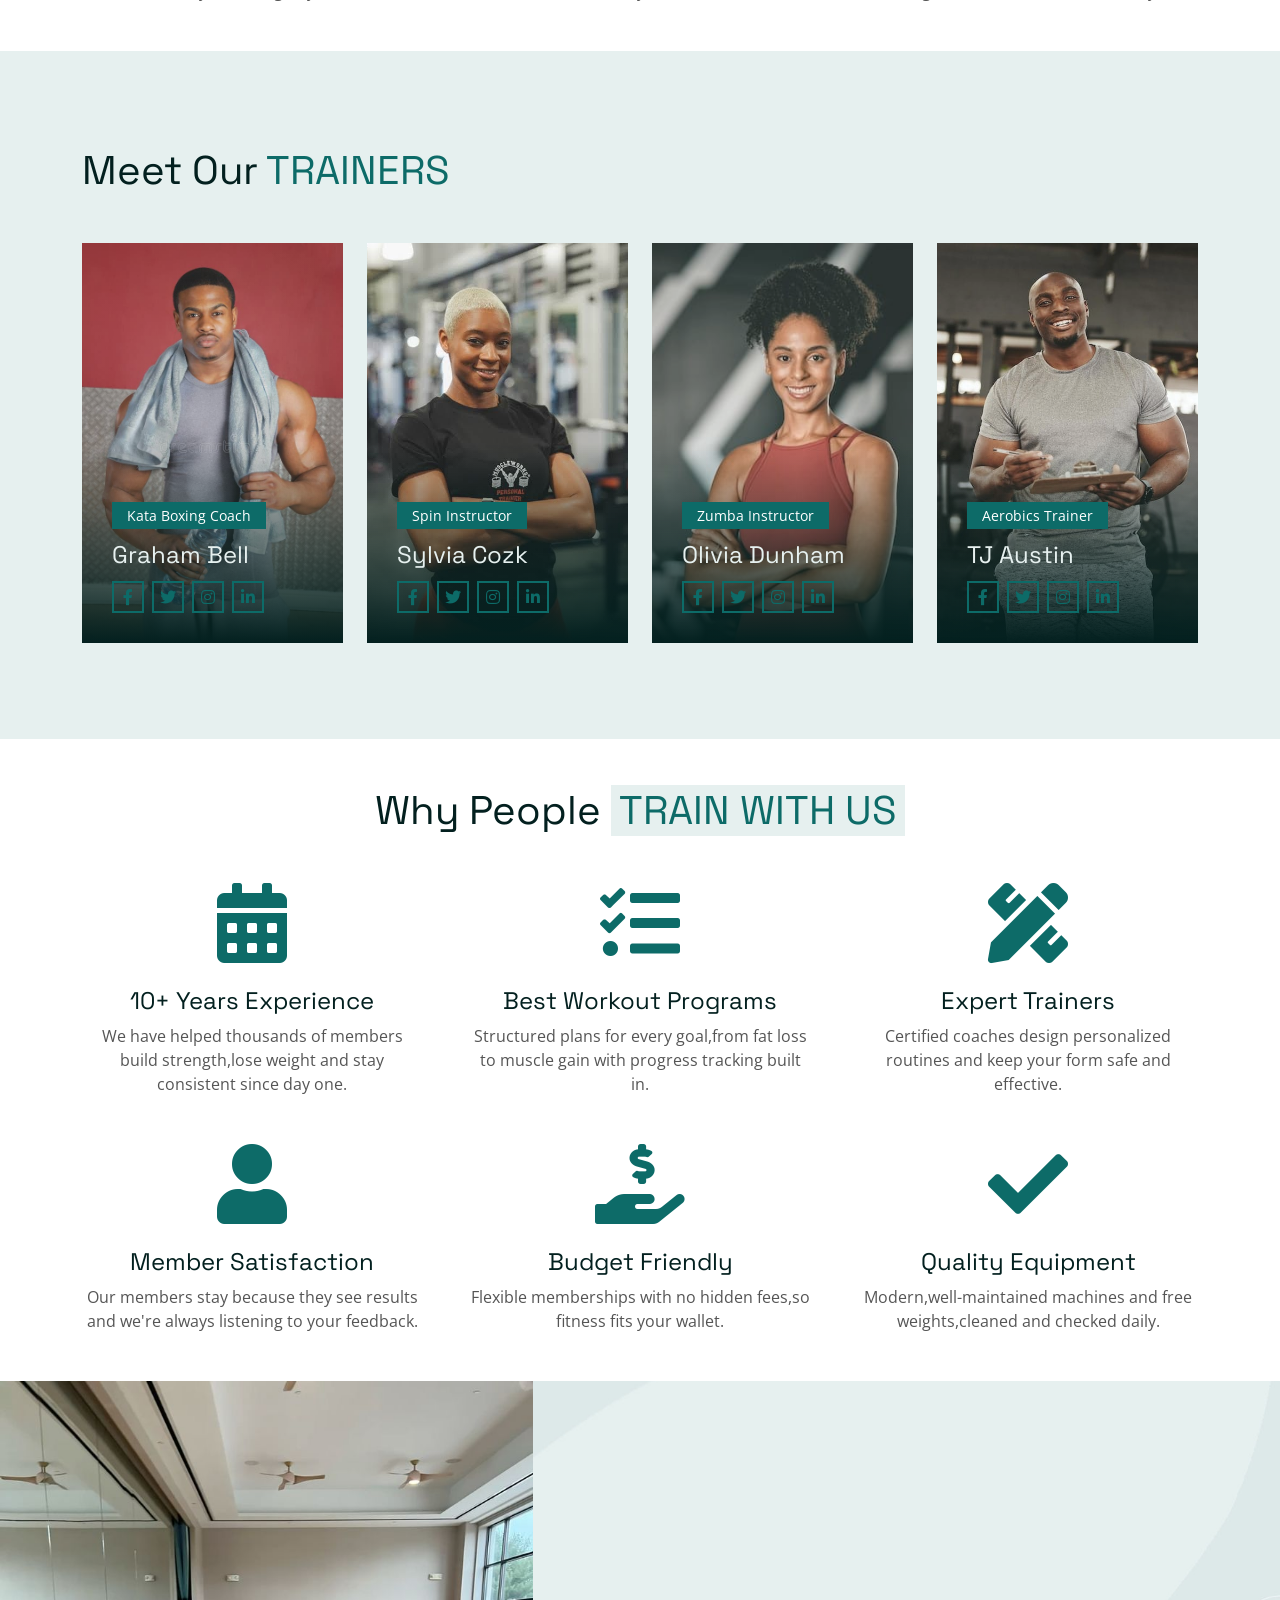
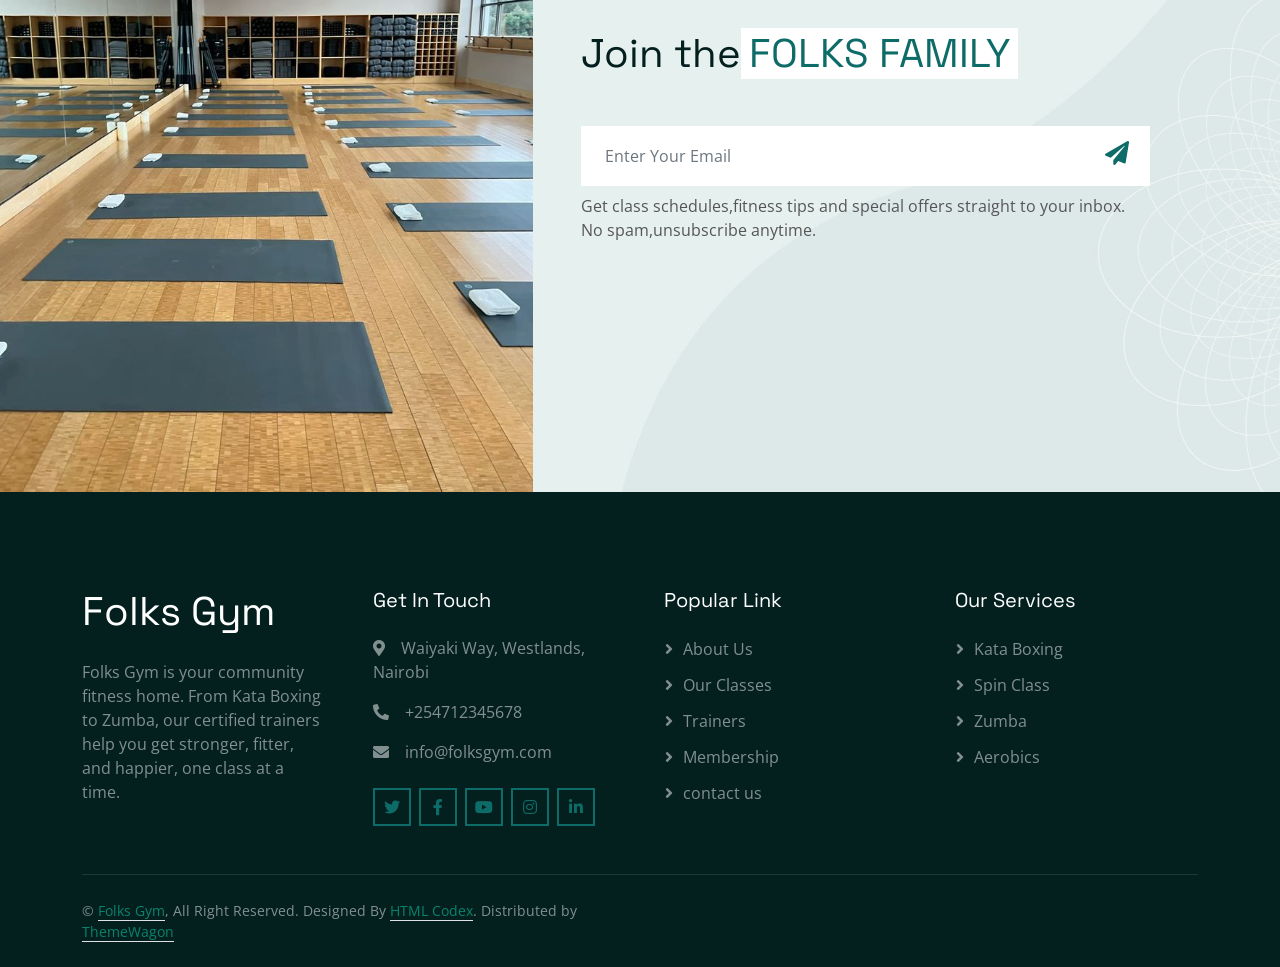
==== commit 2db8df75: "footer" ====
--- a/about.html
+++ b/about.html
@@ -486,14 +486,14 @@
                         Designed By <a class="border-bottom" href="https://htmlcodex.com">HTML Codex</a>. Distributed by
                         <a class="border-bottom" href="https://themewagon.com" target="_blank">ThemeWagon</a>
                     </div>
-                    <div class="col-md-6 text-center text-md-end">
+                    <!-- <div class="col-md-6 text-center text-md-end">
                         <div class="footer-menu">
                             <a href="#!">Home</a>
                             <a href="#!">Cookies</a>
                             <a href="#!">Help</a>
                             <a href="#!">FAQs</a>
                         </div>
-                    </div>
+                    </div> -->
                 </div>
             </div>
         </div>
